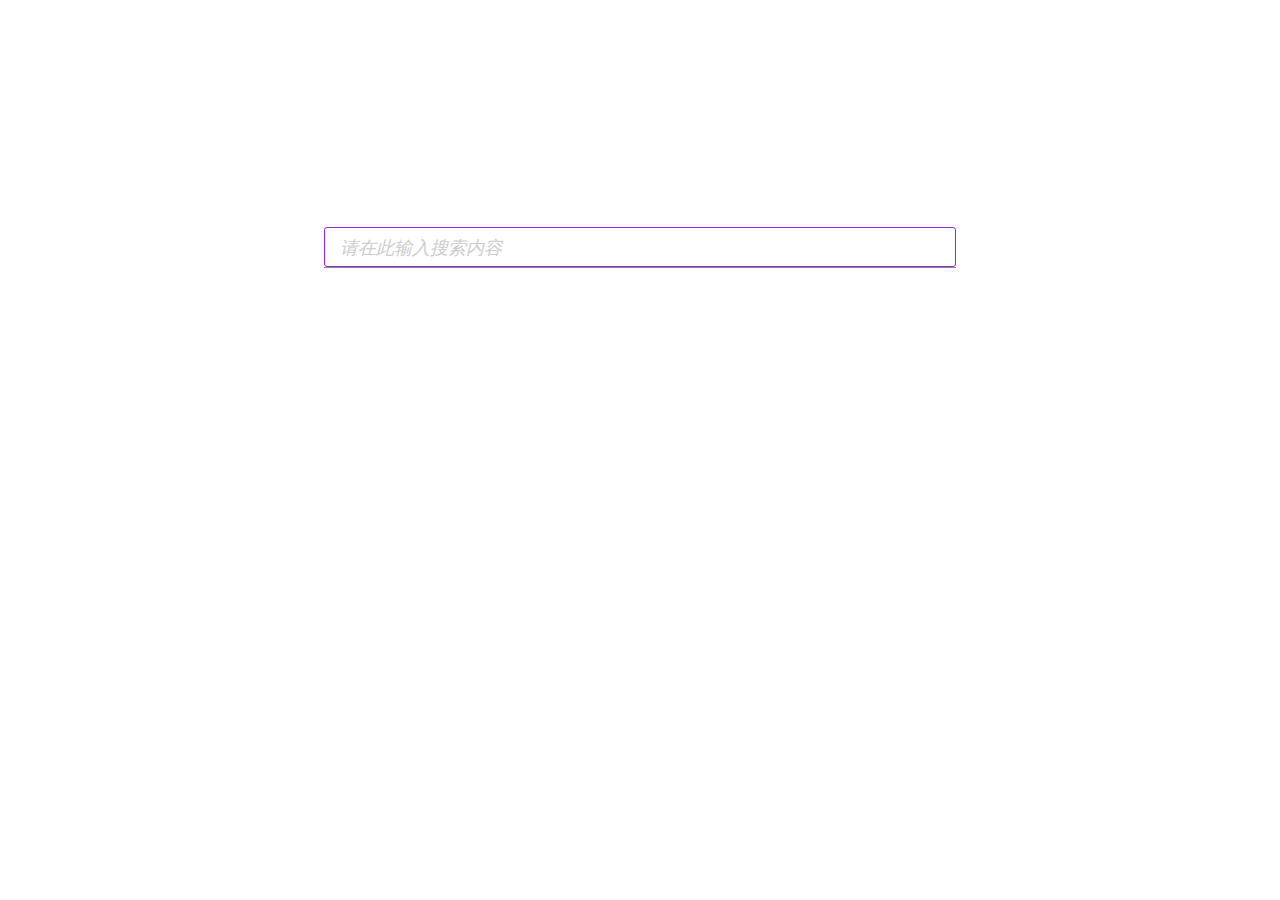
==== vue实现百度搜索/index.html @ 356f6354 "Add files via upload" ====
<!DOCTYPE html>
<html lang="en">

<head>
    <title></title>
    <meta charset="UTF-8">
    <meta name="viewport" content="width=device-width, initial-scale=1">
    <style>
        ul,
        li {
            margin: 0;
            padding: 0;
            list-style: none
        }

        body {
            background: url(./img/bg.png)
        }

        .mysearch {
            margin-top: 150px;
        }

        .mysearch-title {
            text-align: center;
            margin: 30px auto;
            font-size: 35px;
            font-weight: 300;
            color: #fff
        }

        .search-input {
            text-align: center;
        }

        .search-input input {
            margin: 0 auto;
            padding-left: 10px;
            box-sizing: border-box;
            width: 50%;
            height: 40px;
            line-height: 30px;
            border: 1px solid blueviolet;
            font-size: 20px;
            border-radius: 3px;
        }

        .search-input input::placeholder {
            font-size: 18px;
            color: #ccc;
            font-style: italic
        }

        .search-result-box {
            width: 50%;
            box-sizing: border-box;
            margin: 0 auto;
            height: 0;
            border: 1px solid #888;
            border-top: none;
            text-align: left;
            font-size: 20px;
            border-radius: 3px;
            box-shadow: -1px 1px 5px rgba(243, 231, 231, .6);
            color: #fff;
            opacity: 1;
            transition: all .5s
        }

        .search-result-box.hide {
            display: none;
        }

        .search-result-box>li {
            padding-left: 10px
        }

        .search-result-box>li.active {
            background-color: rgba(245, 237, 237, .4)
        }
    </style>
</head>

<body>

    <div class="mysearch" id="app">

        <h1 class="mysearch-title">假装我是百度搜索:</h1>
        <div class="search-input">
            <input type="text" v-model="searchMsg" @blur="inputBlur" @keyUp.prevent="showList" placeholder=" 请在此输入搜索内容">
        </div>

        <ul class="search-result-box" :class={hide:hide}>
            <li v-for="(item,index) in resultList" v-bind:class="{active:curIndex==index}">{{item}}</li>
        </ul>


    </div>
    <script src="js/vue.js"></script>
    <script src="js/vue-resource.js"></script>
    <script>
        var vm = new Vue({
            el: '#app',
            data: {
                searchMsg: '',
                resultList: [],
                curIndex: -1,
                hide: false
            },
            methods: {
                showList: function (event) {
                    if (event.keyCode === 40) {
                        this.changeDown()
                    } else if (event.keyCode === 38) {
                        this.changeUp()
                    } else if (event.keyCode === 13) {
                        window.open('https://www.baidu.com/s?wd=' + this.searchMsg)
                    } else {
                        this.$http.jsonp('https://sp0.baidu.com/5a1Fazu8AA54nxGko9WTAnF6hhy/su', { wd: this.searchMsg }, { jsonp: 'cb' }).then(function (res) {
                            console.log(res.data.s)
                            this.resultList = res.data.s
                            this.popBox()
                        })
                    }
                },
                popBox: function () {
                    this.hide = false;
                    var resultBox = document.querySelector('.search-result-box');
                    resultBox.style.height = this.resultList.length * 28 + 'px';

                },
                changeUp: function () {
                    if (this.curIndex == -1) {
                        this.curIndex = (this.resultList.length - 1)
                    } else {
                        this.curIndex--
                    }
                    this.searchMsg = this.resultList[this.curIndex]
                },
                changeDown: function () {
                    if (this.curIndex == this.resultList.length - 1) {
                        this.curIndex = 0
                    } else {
                        this.curIndex++
                    }
                    this.searchMsg = this.resultList[this.curIndex]
                },
                inputBlur: function () {
                    this.hide = true
                }
            }
        })
    </script>
</body>

</html>
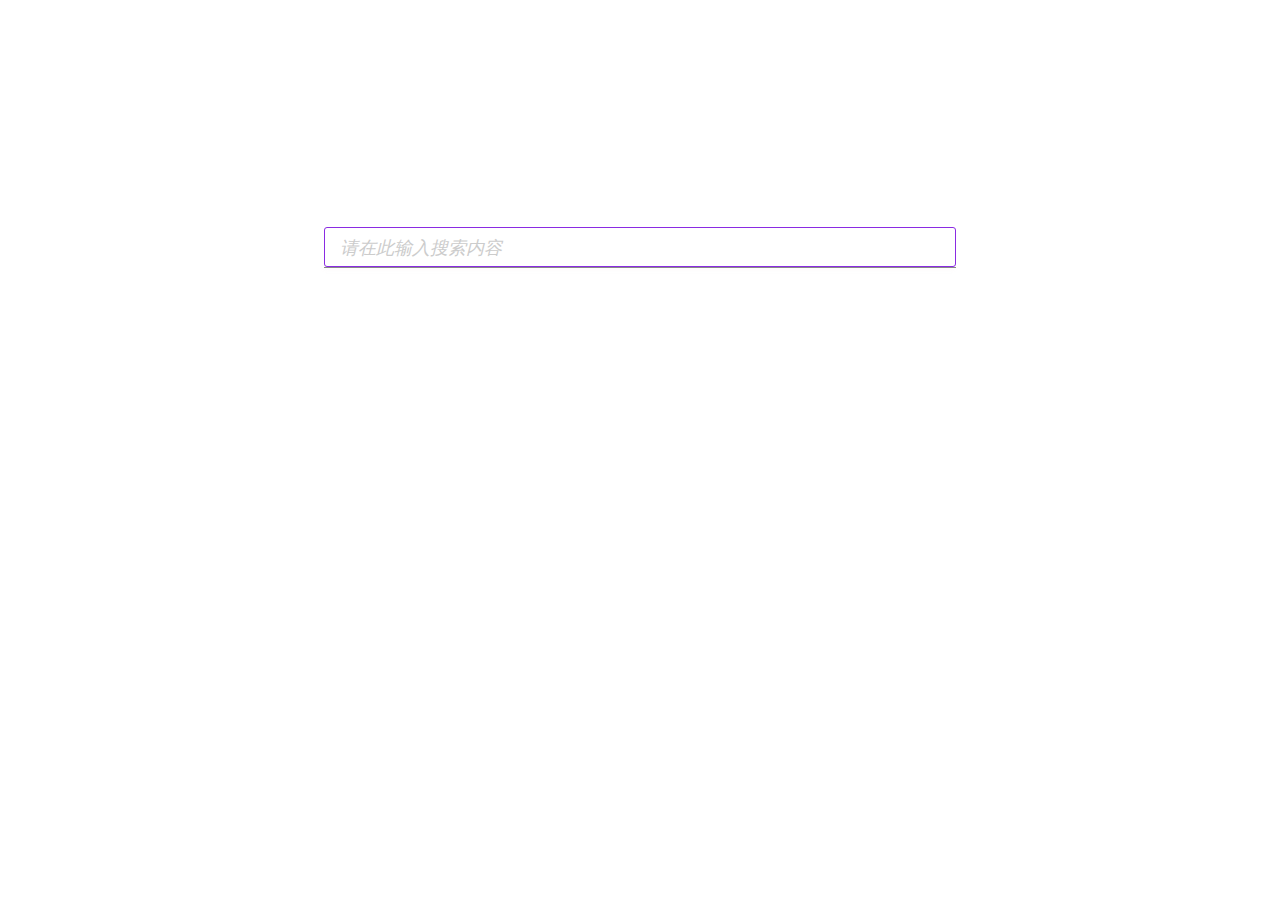
==== commit b2436a54: "Update index.html" ====
--- a/vue实现百度搜索/index.html
+++ b/vue实现百度搜索/index.html
@@ -14,7 +14,8 @@
         }
 
         body {
-            background: url(./img/bg.png)
+            background: url(./img/bg.png) no-repeate center center fixed;
+            background-size:cover
         }
 
         .mysearch {
@@ -153,4 +154,4 @@
     </script>
 </body>
 
-</html>+</html>
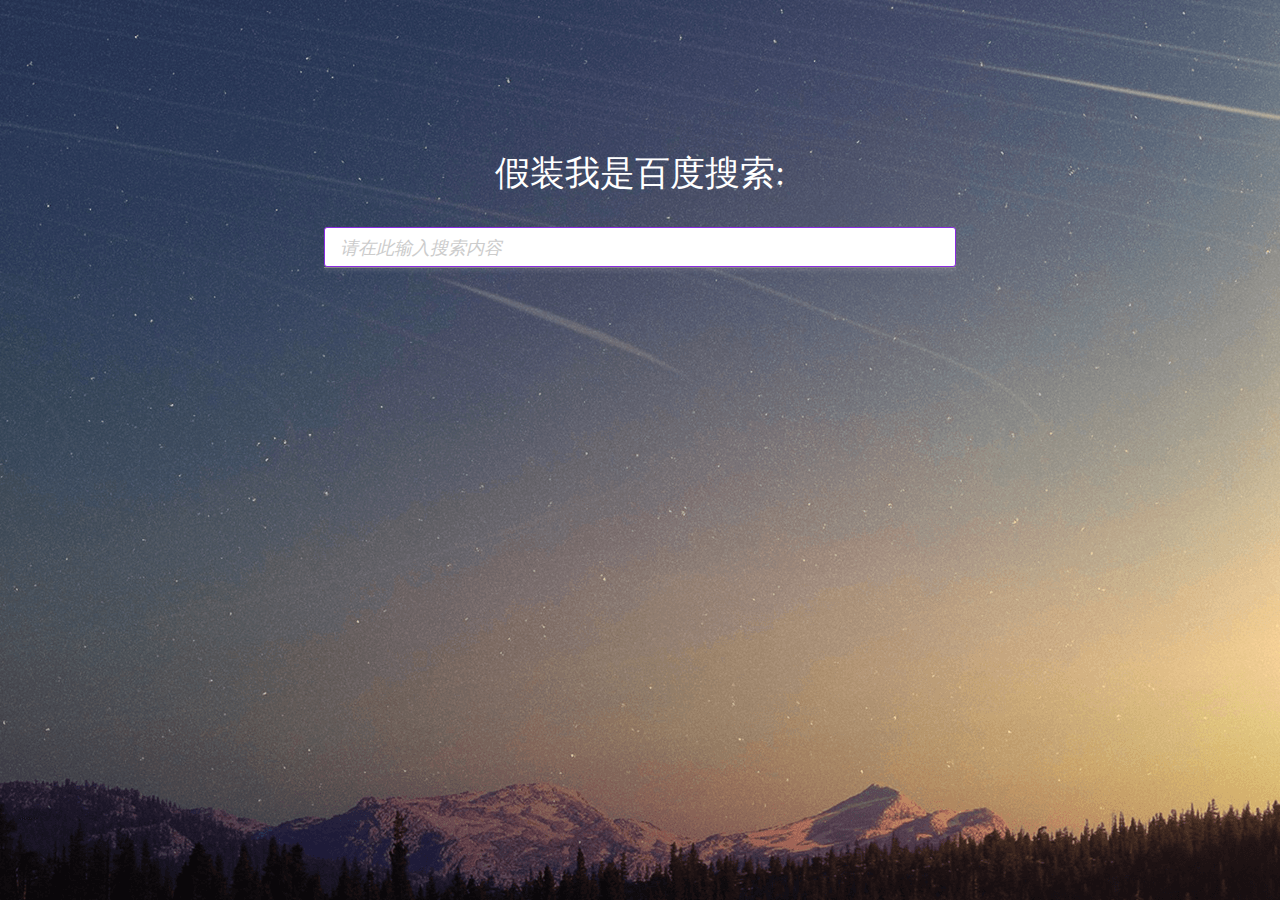
==== commit 36d8f395: "Update index.html" ====
--- a/vue实现百度搜索/index.html
+++ b/vue实现百度搜索/index.html
@@ -14,8 +14,8 @@
         }
 
         body {
-            background: url(./img/bg.png) no-repeate center center fixed;
-            background-size:cover
+            background: url(./img/bg.png) no-repeat center center fixed;
+            background-size: cover
         }
 
         .mysearch {
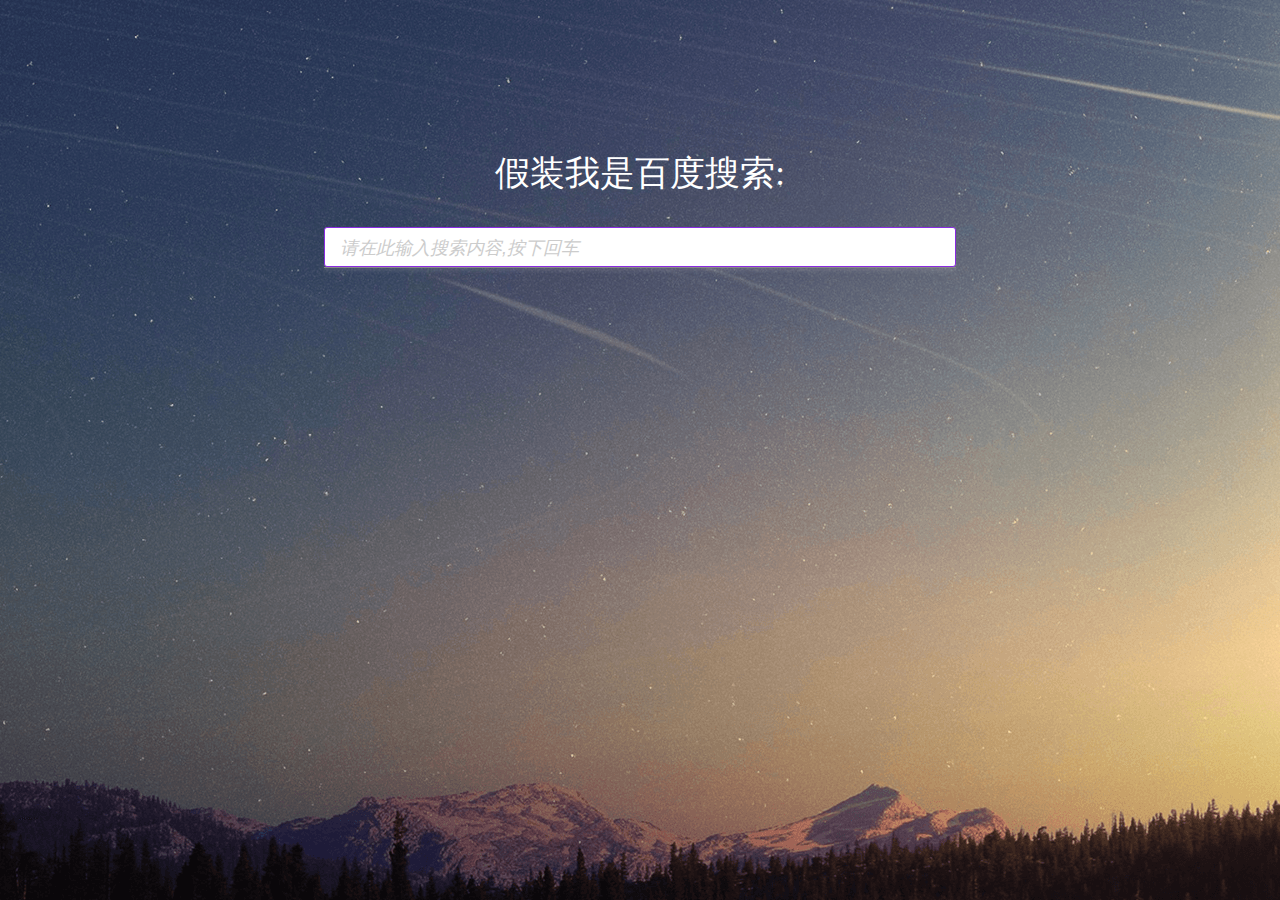
==== commit a10e4ce0: "Update index.html" ====
--- a/vue实现百度搜索/index.html
+++ b/vue实现百度搜索/index.html
@@ -88,7 +88,7 @@
 
         <h1 class="mysearch-title">假装我是百度搜索:</h1>
         <div class="search-input">
-            <input type="text" v-model="searchMsg" @blur="inputBlur" @keyUp.prevent="showList" placeholder=" 请在此输入搜索内容">
+            <input type="text" v-model="searchMsg" @blur="inputBlur" @keyUp.prevent="showList" placeholder=" 请在此输入搜索内容,按下回车">
         </div>
 
         <ul class="search-result-box" :class={hide:hide}>
